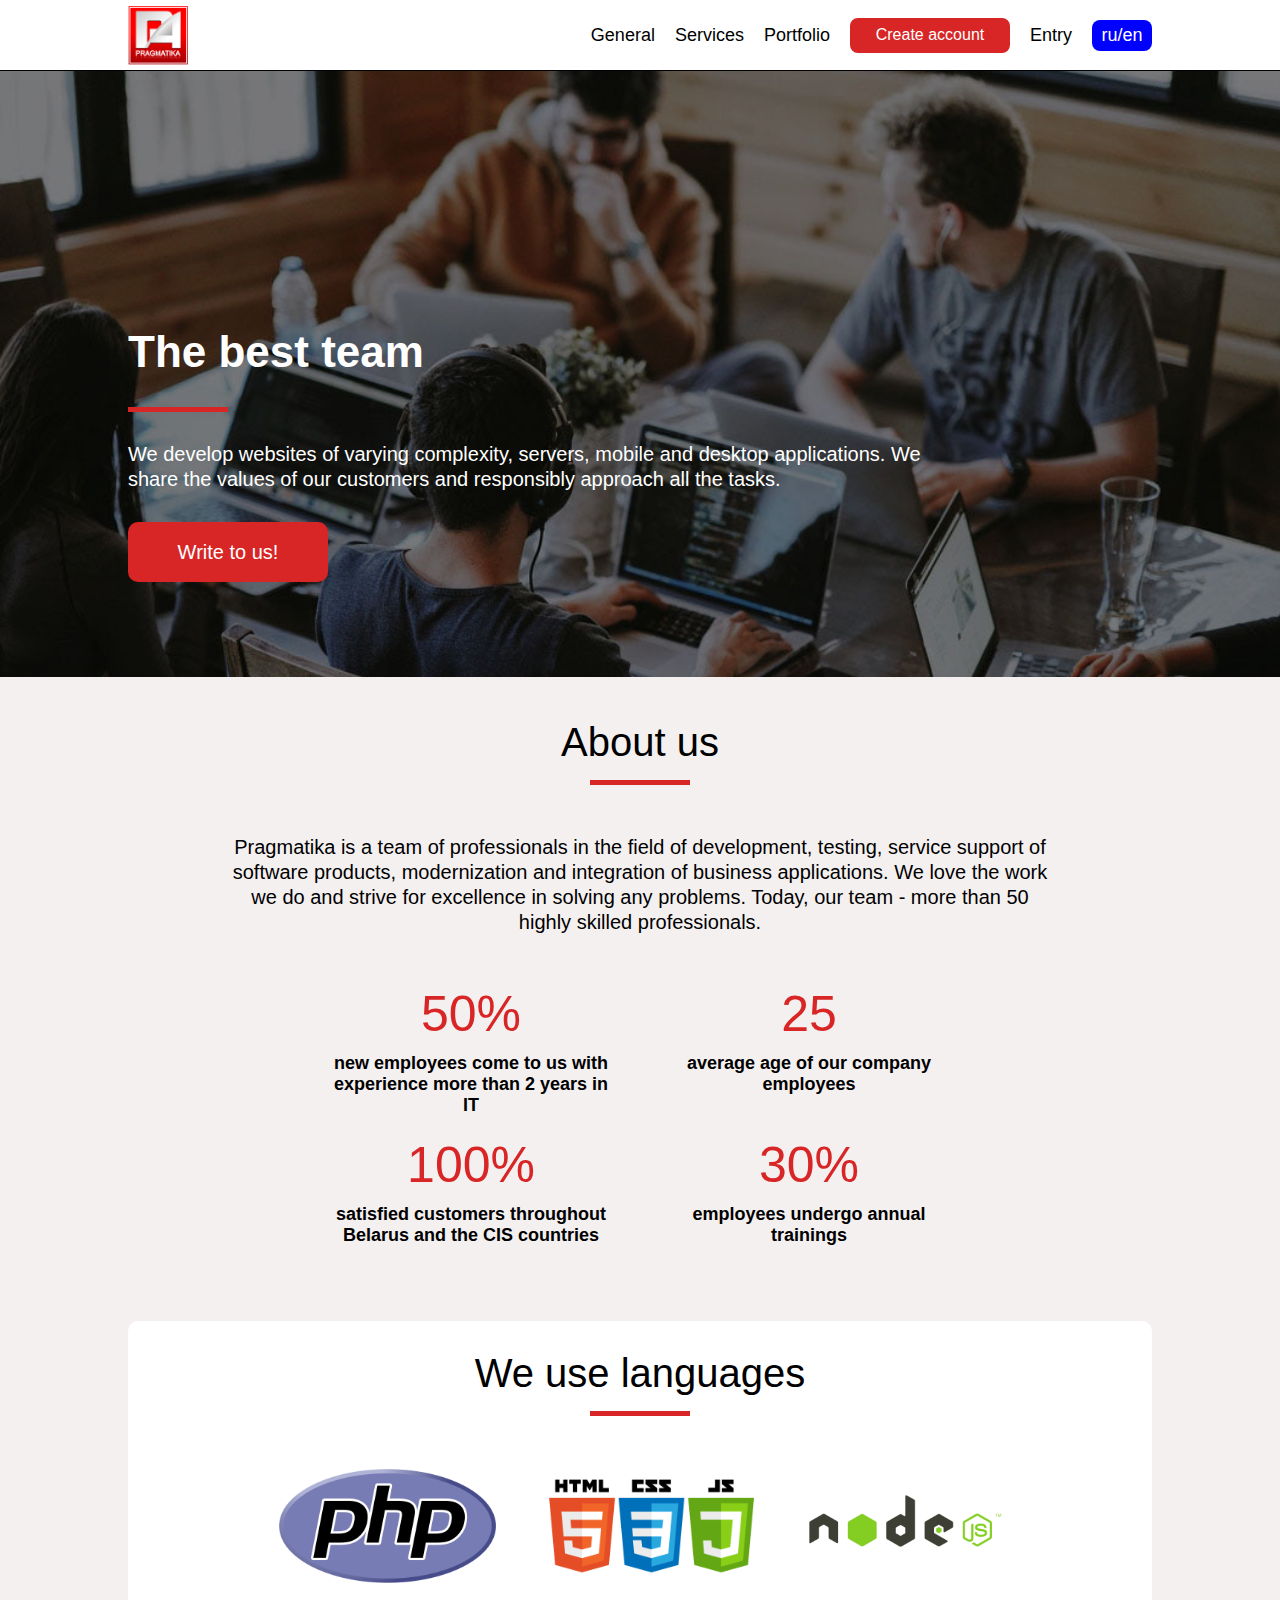
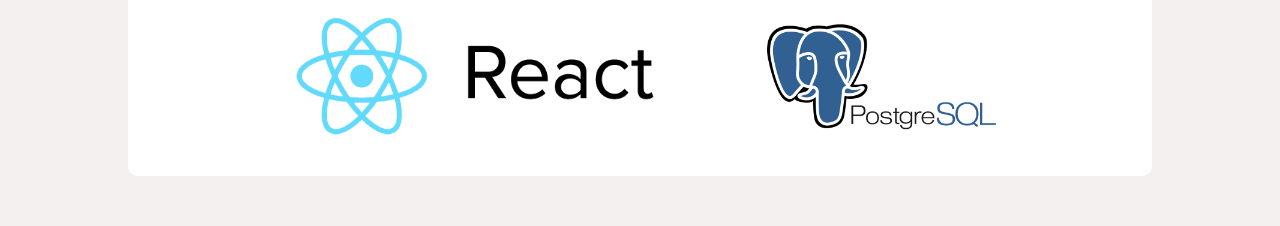
==== index_eng.html @ b7f76f79 "ready registration on all pages" ====
<!DOCTYPE html>
<html lang="en">
<head>
    <meta charset="UTF-8">
    <meta name="viewport" content="width=device-width, initial-scale=1.0">
    <meta http-equiv="X-UA-Compatible" content="ie=edge">
    <link rel="stylesheet" href="css/index.css">
    <link rel="stylesheet" href="css/services.css">
    <title>PRAGMATIKA</title>
</head>
<body>
    <header class="head" id="myTopnav">
        <div class="logo">
            <a href="index.html"><img src="img/logo.jpg" alt="logo"></a>
        </div>
        <div class="menu">
            <a href="#" id="menu" class="icon">&#9776</a>
            <a href="index_eng.html"><h3 class="general">General</h3></a>
            <a href="services_eng.html"><h3>Services</h3></a>
            <a href="portfolio_eng.html"><h3>Portfolio</h3></a>
            <a href="#" onclick="show('block')"><button>Create account</button></a>
            <a href="#" onclick="entry('block')"><div class="entry"><h2>Entry</h2></div></a>
            <a href="#"><div class="user"><h2 class="nicname">usermail</h2>
                <img src="img/arrow.png" alt="arrow"></div></a>
            <a href="services.html"><div id="lang" style="cursor: pointer;
                color: white;
                font-size: 18px;
                text-align: center;
                padding-top: 5px;
                padding-bottom: 5px;
                width: 60px;
                height: auto;
                border-radius: 8px;
                margin-left: 20px;
                background-color: blue" class="language">ru/en</div></a>
        </div>
    </header>

    <div onclick="show('none')" id="gray"></div>
    <form class="registration" id="form_reg" action="index.html" name="f1">
            <div class="input">   
                <h3>Registration</h3>
                <h4>Email</h4>
                <input id="email" type="text" placeholder="Enter Email" name="name1" class="input">
                <h4>Password</h4>
                <input id="password" type="password" placeholder="Enter password" name="name2" class="input">
                <h4>Confirm the password</h4>
                <input id="password2" type="password" placeholder="Enter password again" name="email1" class="input">
                <h5 class="error">This e-mail is already registered. Passwords do not match</h5>
            </div>
            <button id="btn-reg">Create account</button>
            <h4 class="account">Already have an account?</h4>
            <h3 onclick="entry('block')" class="entr">Entry</h3>
        </form>

        <div onclick="entry('none')" id="gray_two"></div>
        <form class="form_entry" id="form_entry" action="index.html" name="f1">
                <div class="input_entry">   
                    <h3>Entry</h3>
                    <h4>Email</h4>
                    <input type="text" placeholder="Enter Email" name="name1" class="input">
                    <h4>Password</h4>
                    <input type="password" placeholder="Enter password" name="name2" class="input">
                    <label class="check">
                            <input type="checkbox">
                            <span class="pseudocheckbox"></span>
                            <p>Remember me</p>
                    </label>
                    <h5 class="error_two">Incorrect email or password</h5>
                </div>
                <button>Entry</button>
                <h4 class="account">No account yet?</h4>
                <h3 onclick="show('block')" class="entr">Registration</h3>
            </form>

            <div onclick="feedback('none')" id="gray_three"></div>
            <form class="feedback" id="form_feedback" action="index.html" name="f1">
                <div class="input_feedback">   
                    <h3>Feedback</h3>
                    <h4>Name</h4>
                    <input type="text" placeholder="Enter your name" name="name1" class="input">
                    <h4>Phone number</h4>
                    <input type="text" placeholder="+375 (29) 163-66-68" name="name2" class="input">
                    <h5 class="error_three">Incorrect recorded phone number</h5>
                </div>
                <button>Send an application</button>
            </form>

    <section id="banner" class="banner">
        <h1>The best team</h1>
        <div></div>
        <h3>
            We develop websites of varying complexity, servers, mobile and desktop applications. We share the values ​​of our customers and responsibly approach all the tasks.</h3>
        <button onclick="feedback('block')">Write to us!</button>
    </section>
    <section class="about">
        <h3>About us</h3>
        <div class="line"></div>
        <h5>Pragmatika is a team of professionals in the field of development, testing, service support of software products, modernization and integration of business applications.
            We love the work we do and strive for excellence in solving any problems.
            Today, our team - more than 50 highly skilled professionals.</h5>
        <div class="percent">
            <div class="first_stat">
                <h1>50%</h1>
                <h4>new employees come to us with experience more than 2 years in IT</h4>
            </div>
            <div class="second_stat">
                <h1>25</h1>
                <h4>average age of our company employees</h4>
            </div>
            <div class="third_stat">
                <h1>100%</h1>
                <h4>satisfied customers throughout Belarus and the CIS countries</h4>
            </div>
            <div class="fourth_stat">
                <h1>30%</h1>
                <h4>employees undergo annual trainings</h4>
            </div>
        </div>
        </section>
        <section>
        <div class="technology">
            <h3>We use languages</h3>
            <div class="line"></div>
            <div class="languages">
                <img src="img/1200px-PHP-logo.svg.png" alt="">
                <img src="img/HTML5_CSS_JavaScript.png" alt="">
                <img src="img/d731883c64dd45baa761c17a53f42759.png" alt="">
                <img src="img/1_XaGxIa_JuHc8YTR5Znv6tg.png" alt="">
                <img src="img/postgresql-cover.jpg" alt="">
            </div>
        </div>
        </section>





        <script src="js/jquery.js"></script>
        <script src="js/reg.js"></script>
        <script src="js/entry.js"></script>

    <script type="text/javascript" src="js/main.js"></script>
    <script>
    function show(state)
                {
                document.getElementById('form_reg').style.display = state;	
                document.getElementById('gray').style.display = state;
                document.getElementById('form_entry').style.display = "none";	
                document.getElementById('gray_two').style.display = "none"; 			
                }	
                function entry(state)
                {
                document.getElementById('form_entry').style.display = state;	
                document.getElementById('gray_two').style.display = state; 
                document.getElementById('form_reg').style.display = "none";	
                document.getElementById('gray').style.display = "none";	 	
                }
                function feedback(state)
                {
                document.getElementById('form_feedback').style.display = state;	
                document.getElementById('gray_three').style.display = state;	
                }
    </script>
</body>
</html>
---- css/index.css ----
@font-face {
    font-family: Helvetica; /* Имя шрифта */
    src: url(fonts/HelveticaNeueCyr-Medium.otf); /* Путь к файлу со шрифтом */
}


*{
    margin: 0;
    padding: 0;
}
h1, h2, h3, h4, h5, h6{
    color: black;
    font-family: Helvetica;
}
a{
    text-decoration: none;
}
body{
    background-color: #f5f0f0;
}

/* переключатель */
.language{
    cursor: pointer;
    color: white;
    font-size: 18px;
    text-align: center;
    padding-top: 5px;
    padding-bottom: 5px;
    width: 60px;
    height: auto;
    border-radius: 8px;
    margin-left: 20px;
    background-color: #D82525;
}


/* шапка */
.head{
    padding-left: 10%;
    padding-right: 10%;
    height: 70px;
    display: flex;
    background-color: white;
    align-items: center;
    justify-content: space-between;
    -webkit-transition: all 300ms;
    transition: all 300ms;
    border-bottom: 1px solid black;
    font-family: Helvetica;
}
.logo img{
    padding-top: 5px;
    cursor: pointer;
    width: 60px;
    height: auto;
}
.menu{
    display: flex;
    align-items: center;
}
.menu h3{
    cursor: pointer;
    padding-left: 20px;
    font-size: 18px;
    font-weight: 300;
}
.menu img{
    padding-left: 7px;
    width: 17px;
    height: 17px;
}
.menu button{
    margin-left: 20px;
    cursor: pointer;
    width: 160px;
    height: 35px;
    font-size: 16px;
    font-weight: 500;
    color: white;
    border-radius: 8px;
    background-color: #D82525;
    border: 2px solid #D82525;
    font-family: Helvetica;
}
.menu button:hover{
    color: #D82525;
    background-color: white;
}
.entry h2{
    padding-left: 20px;
    font-size: 18px;
    font-weight: 500;
}
.entry h2:hover{
    color: #D82525;
}
.user{
    cursor: pointer;
    display: block;
    display: none;
}
.user h2{
    padding-top: 0px;
    padding-left: 17px;
    font-family: Helvetica;
    font-size: 18px;
    font-weight: 500;
}
.menu h3:hover{
    color: #D82525;
}
.icon{
    display: none;
}
/* список пользователя */
.flex_user{
    display: flex;
}
ul.ssubmenuu_user {
    position: absolute;
    width: 180px;
    top: 45px;
    right: 13.5%;
    z-index: 150;
    /* Делаю субменю скрытыми. */
    display: none;
    /* Цвет — белый. */
    background-color: white;
    border-radius: 10px;
    text-decoration: none;
    text-align: center;
}
ul.ssubmenuu_user > li {
    /* Блочное расположение элементов*/
    display: block;
    border-radius: 10px;
}
ul.ssubmenuu_user > li > a {
    /* Делаю элементы блочными. */
    display: block;
    /* Убираю форматирование*/
    text-decoration: none;
    /* Задаю отступ. */
    padding: 5px;
    /* Задаю цвет. */
    color: #0a1b4d;
    /* Еще цвет. */
    background-color: white;
    border-radius: 10px;
}
ul.ssubmenuu_user > li > a:hover {
    opacity: 0.5;
}
ul.mmenuu_user > li{
    list-style-type: none;
}
ul.mmenuu_user > li:hover > ul.ssubmenuu_user {
    /* Делаю элементы блочными. */
    display: block;
}

/* Форма регистрации */
#gray{
    opacity: 0.8; 
    padding: 15px;
    background-color: rgba(1,1,1,0.75); 
    position: fixed; 
    left: 0;
    right: 0;
    top:0;
    bottom: 0; 
    display: none; 
    z-index:100; 
    overflow: auto; 
} 
.registration{
    margin: 70px auto;
    z-index: 150;
    width: 328px;
    height: 480px;
    position: fixed;
    display: none;
    left: 0;
    right: 0;
    top: 0;
    bottom: 0;
}
div.input{
    border-radius: 10px;
    background-color: #ffffff;
    height: 420px;
    box-shadow: 0 3px 10px rgba(0, 0, 0, 0.05);
    padding-left: 30px;
    padding-right: 30px;
    font-family: Helvetica;
}
.input h3{
    padding-top: 48px;
    padding-bottom: 24px;
    text-align: center;
    font-size: 22px;
    font-weight: 300;
}
.input h4{
    padding-top: 24px;
    font-size: 15px;
    font-weight: 700;
}
.input input{
    border: none;
    height: 40px;
    width: 100%;
    color: #D82525;
    font-family: Helvetica;
    font-size: 14px;
    font-weight: 400;
    border-bottom: 1px solid #0a1b4d;
}
.error{
    display: none;
    text-align: center;
    padding-top: 15px;
    font-size: 12px;
    font-weight: 300;
    color: #D82525;
    font-family: Helvetica;
}
.inpt input:-webkit-input-placeholder{
    color: rgba(0, 0, 0, 0.45);
}
.registration button{
    cursor: pointer;
    margin-top: -20px; 
    width: 328px;
    height: 60px;
    border: none;
    border-radius: 0 0 10px 10px;
    background-color: #D82525;
    font-size: 16px;
    font-weight: 700;
    color: white;
    font-family: Helvetica;
}
.registration button:hover{
    color: #D82525;
    background-color: #e4e4e4;
}
.account{
    cursor: pointer;
    font-size: 14px;
    font-weight: 300;
    opacity: 0.75;
    color: white;
    text-align: center;
    padding-top: 24px;
    font-family: Helvetica;
}
.entr{
    cursor: pointer;
    font-size: 14px;
    font-weight: 400;
    color: white;
    text-align: center;
    padding-top: 8px;
    font-family: Helvetica;
}
.entr:hover{
    color: #D82525;
}
/* Форма входа */
#gray_two{
    opacity: 0.8; 
    padding: 15px;
    background-color: rgba(1,1,1,0.75); 
    position: fixed; 
    left: 0;
    right: 0;
    top:0;
    bottom: 0; 
    display: none; 
    z-index:100; 
    overflow: auto; 
} 
.form_entry{
    margin: 70px auto;
    z-index: 150;
    width: 328px;
    height: 480px;
    position: fixed;
    display: none;
    left: 0;
    right: 0;
    top: 0;
    bottom: 0;
}
.input_error p{
    cursor: pointer;
    padding-top: 15px;
    font-size: 14px;
    font-weight: 400;
    font-family: Helvetica;
    color: rgba(0, 0, 0, 0.55);
}
.error_two{
    display: none;
    text-align: center;
    padding-top: 15px;
    font-size: 12px;
    font-weight: 300;
    color: #D82525;
}
div.input_entry{
    border-radius: 10px;
    background-color: #ffffff;
    height: 380px;
    box-shadow: 0 3px 10px rgba(0, 0, 0, 0.05);
    padding-left: 30px;
    padding-right: 30px;
    font-family: Helvetica;
}
.input_entry h3{
    padding-top: 48px;
    padding-bottom: 24px;
    text-align: center;
    font-size: 22px;
    font-weight: 300;
}
.input_entry h4{
    padding-top: 24px;
    font-size: 15px;
    font-weight: 700;
}
.input_entry input{
    border: none;
    height: 40px;
    width: 100%;
    color: #D82525;
    font-family: Helvetica;
    font-size: 14px;
    font-weight: 400;
    border-bottom: 1px solid #0a1b4d;
}
.input_entry p{
    cursor: pointer;
    margin-top: 15px;
    color: rgba(0, 0, 0, 0.60);
    font-family: Helvetica;
    font-size: 14px;
    font-weight: 400;
}
.input_entry p:hover{
    color: #D82525;
}

.check input{
    width: 24px;
    height: 24px;
    border-radius: 7px;
    margin-top: 24px;
    font-family: Helvetica;
    border: 1px solid #0a1b4d;
    background-color: #ffffff;
}

input[type=checkbox] { display: none; }

.pseudocheckbox::before {
    cursor: pointer;
    content: "\00A0";
    display: inline-block;
    box-sizing: border-box;
    width: 24px; 
    height: 24px;
    background-color: white;
    border: 1px solid #0a1b4d;
    border-radius: 7px;
    vertical-align: baseline;
    
    text-align: center;
    font-size: 20px;
    line-height: 20px;
    font-weight: 400;
    color: #000000;
    font-family: Helvetica;
}
input[type=checkbox]:checked + .pseudocheckbox::before { content: "\2713"; }
.check{
    display: flex;
    margin-top: 27px;
}
.check p{
    margin-left: 12px;
    margin-top: 3px;
    color: #000000;
    font-family: Helvetica;
    font-size: 16px;
    font-weight: 400;
}

.input_entry input:-webkit-input-placeholder{
    color: rgba(0, 0, 0, 0.45);
}
.form_entry button{
    cursor: pointer;
    margin-top: -20px; 
    width: 328px;
    height: 60px;
    border: none;
    border-radius: 0 0 10px 10px;
    background-color: #D82525;
    font-family: Helvetica;
    font-size: 16px;
    font-weight: 700;
    color: white;
}
.form_entry button:hover{
    color: #D82525;
    background-color: #e4e4e4;
}

/* Форма обратной связи */
#gray_three{
    opacity: 0.8; 
    padding: 15px;
    background-color: rgba(1,1,1,0.75); 
    position: fixed; 
    left: 0;
    right: 0;
    top:0;
    bottom: 0; 
    display: none; 
    z-index:100; 
    overflow: auto; 
} 
.feedback{
    margin: 70px auto;
    z-index: 150;
    width: 328px;
    height: 290px;
    position: fixed;
    display: none;
    left: 0;
    right: 0;
    top: 0;
    bottom: 0;
}
div.input_feedback{
    border-radius: 10px;
    background-color: #ffffff;
    height: 330px;
    box-shadow: 0 3px 10px rgba(0, 0, 0, 0.05);
    padding-left: 30px;
    padding-right: 30px;
    font-family: Helvetica;
}
.input_feedback h3{
    padding-top: 48px;
    padding-bottom: 24px;
    text-align: center;
    font-size: 22px;
    font-weight: 300;
}
.input_feedback h4{
    padding-top: 24px;
    font-size: 15px;
    font-weight: 700;
}
.input_feedback input{
    border: none;
    height: 40px;
    width: 100%;
    color: #D82525;
    font-family: Helvetica;
    font-size: 14px;
    font-weight: 400;
    border-bottom: 1px solid #0a1b4d;
}
.error_three{
    display: none;
    text-align: center;
    padding-top: 15px;
    font-size: 12px;
    font-weight: 300;
    color: #D82525;
    font-family: Helvetica;
}
.inpt input:-webkit-input-placeholder{
    color: rgba(0, 0, 0, 0.45);
}
.feedback button{
    cursor: pointer;
    margin-top: -20px; 
    width: 328px;
    height: 60px;
    border: none;
    border-radius: 0 0 10px 10px;
    background-color: #D82525;
    font-size: 16px;
    font-weight: 700;
    color: white;
    font-family: Helvetica;
}
.feedback button:hover{
    color: #D82525;
    background-color: #e4e4e4;
}

/* баннер */
.banner{
    background-image: url(../img/photo-1522071820081-009f0129c71c2.jpg);
    background-repeat: no-repeat;
    background-size: 100%;
    height: 350px;
    font-family: Helvetica;
    padding-left: 10%;
    padding-top: 20%;
}
.banner h1{
    color: white;
    font-size: 44px;
}
.banner h3{
    padding-top: 30px;
    width: 70%;
    color: white;
    font-size: 20px;
    font-weight: 500;
    line-height: 25px;
}
.banner div{
    margin-top: 30px;
    width: 100px;
    height: 5px;
    background-color: #D82525;
}
.banner button{
    width: 200px;
    height: 60px;
    margin-top: 30px;
    border: 2px solid #D82525;
    border-radius: 10px;
    color: white;
    font-size: 20px;
    font-weight: 500;
    font-family: Helvetica;
    background-color: #D82525;
    cursor: pointer;
}
.banner button:hover{
    background-color: white;
    color: #D82525;
}
.about{
    text-align: center;
    background-color: white;
    margin-top: 2%;
    margin-left: 10%;
    margin-right: 10%;
    border-radius: 10px;
}
.about h3{
    padding-top: 30px;
    font-size: 40px;
    font-weight: 400;
}
.line{
    margin-left: auto;
    margin-right: auto;
    margin-top: 15px;
    width: 100px;
    height: 5px;
    background-color: #D82525;
}
.about h5{
    margin-left: auto;
    margin-right: auto;
    margin-top: 50px;
    line-height: 25px;
    width: 80%;
    font-size: 20px;
    font-weight: 500;
    padding-bottom: 30px;
}
.percent{
    display: flex;
    flex-wrap: wrap;
    justify-content: space-between;
    padding-left: 20%;
    padding-right: 20%;
    padding-bottom: 50px;
}
.percent div{
    width: 45%;
    margin-top: 20px;
}
.percent h1{
    color: #D82525;
    font-size: 50px;
    font-weight: 500;
}
.percent h4{
    padding-top: 10px;
    font-size: 18px;
    font-weight: 700;
}
/* технологии */
.technology{
    text-align: center;
    background-color: white;
    margin-top: 2%;
    margin-left: 10%;
    margin-right: 10%;
    border-radius: 10px;
}
.technology h3{
    padding-top: 30px;
    font-size: 40px;
    font-weight: 400;
}
.line{
    margin-left: auto;
    margin-right: auto;
    margin-top: 15px;
    width: 100px;
    height: 5px;
    background-color: #D82525;
}
.languages{
    margin-top: 50px;
    display: flex;
    justify-content: center;
    flex-wrap: wrap;
    margin-bottom: 50px;
    padding-bottom: 40px;
}
.languages img{
    height: 120px;
    width: auto;
    padding-left: 25px;
    padding-right: 25px;
}
.languages img:nth-child(3){
    height: 100px;
    width: auto;
    margin-top: 5px;
}
.languages img:nth-child(4){
    margin-top: 30px;
}
.languages img:nth-child(5){
    margin-top: 30px;
}


/* английский сайт */
.english{
    display: none;
}






@media screen and (max-width:930px){
    .head{
        padding-left: 5%;
        padding-right: 5%;
    }
    .banner{
        padding-top: 10%;
        padding-left: 5%;
        padding-right: 5%;
    }
    .banner h3{
        width: 100%;
    }
    .about{
        margin-left: 5%;
        margin-right: 5%;
    }
    .percent{
        padding-left: 10%;
        padding-right: 10%;
    }
    .technology{
        margin-left: 5%;
        margin-right: 5%;
    }
}
@media screen and (max-width:780px){
    ul.ssubmenuu_user {
        position: absolute;
        width: 180px;
        top: 35px;
        right: 0%;
    }
    .language{
        top: 43.5%;
        right: 5%;
        position: absolute;
    }
    .menu a{
        display: none;
    }
    #menu{
        display: block;
    }
    .icon{
        font-size: 25px;
        padding-top: 18px;
        color: #0a1b4d;
    }
    .menu{
        display: block;
        float: right;
    }
    .menu h3{
        float: right;
        cursor: pointer;
        padding-left: 100px;
        padding-top: 20px;
        font-size: 16px;
    }
    .general{
        margin-left: 20px;
    }
    .user{
        padding-top: 30px;
        float: right;
        cursor: pointer;
        display: flex;
        position: absolute;
        right: 5%;
        top: 25%;
        display: none;
    }
    .user h2{
        float: right;
        padding-top: 0px;
        padding-left: 0px;
        font-family: Helvetica;
        font-size: 16px;
        font-weight: 500;
    }
    .user img{
        margin: 0px;
        padding: 0px;
        padding-left: 7px;
    }
    .head{
        height: 70px;
        display: block;
    }
    .logo{
        float: left;
    }
    .menu button{
        margin-top: 20px;
        float: right;
    }
    .entry h2{
        padding-top: 20px;
        float: right;
    }
    .head.responsive{
        display: block;
        height: 325px;
        -webkit-transition: all 300ms;
        transition: all 300ms;
    }
    .head.responsive a{
        display: block;
    }
    .head.responsive a.icon{
        float: right;
    }
    .head.responsive div.onoffswitch{
        display: block;
        float: right;
        margin-top: 55px;
        margin-right: -75px;
    }
}
@media screen and (max-width:610px){
    .banner{
        height: auto;
        padding-top: 5%;
        padding-bottom: 5%;
    }
    .banner h1{
        font-size: 30px;
    }
    .banner h3{
        font-size: 16px;
        padding-top: 15px;
    }
    .banner div{
        height: 3px;
        width: 80px;
        margin-top: 15px;
    }
    .banner button{
        width: 150px;
        margin-top: 15px;
        font-size: 18px;
    }
    .about h3 {
        padding-top: 15px;
        font-size: 30px;
        font-weight: 400;
    }
    .line {
        margin-top: 15px;
        width: 80px;
        height: 3px;
    }
    .about h5 {
        margin-top: 15px;
        line-height: 25px;
        width: 90%;
        font-size: 16px;
        padding-bottom: 0px;
    }
    .percent{
        padding-left: 5%;
        padding-right: 5%;
        padding-bottom: 20px;
    }
    .percent div{
        width: 45%;
        margin-top: 15px;
    }
    .percent h1 {
        color: #D82525;
        font-size: 30px;
    }
    .percent h4 {
        padding-top: 10px;
        font-size: 14px;
        font-weight: 700;
    }
    .technology h3 {
        padding-top: 15px;
        font-size: 30px;
    }
    .languages {
        margin-top: 15px;
        display: flex;
        justify-content: center;
        flex-wrap: wrap;
        margin-bottom: 2%;
        padding-bottom: 15px;
    }
    .languages img {
        height: 60px;
        width: auto;
        padding-left: 10px;
        padding-right: 10px;
    }
    .languages img:nth-child(3) {
        height: 100px;
        width: auto;
        margin-top: -23px;
    }
}
@media screen and (max-width:543px){
    .languages img:nth-child(3) {
        height: 100px;
        width: auto;
        margin-top: 5px;
    }
}
@media screen and (max-width:480px){
    .banner{
        background-size: auto; 
    }
}
@media screen and (max-width:380px){
    .registration{
        margin: 70px auto;
        z-index: 150;
        width: 91%;
        height: 480px;
        position: fixed;
        display: none;
        left: 0;
        right: 0;
        top: 0;
        bottom: 0;
    }
    .registration button{
        margin-top: -20px; 
        width: 100%;
        height: 60px;
        border: none;
        border-radius: 0 0 10px 10px;
        font-size: 16px;
        font-weight: 700;
        color: white;
    }
    .form_entry{
        margin: 70px auto;
        z-index: 150;
        width: 91%;
        height: 480px;
        position: fixed;
        display: none;
        left: 0;
        right: 0;
        top: 0;
        bottom: 0;
    }
    .form_entry button{
        cursor: pointer;
        margin-top: -20px; 
        width: 100%;
        height: 60px;
        border: none;
        border-radius: 0 0 10px 10px;
        font-size: 16px;
        font-weight: 700;
        color: white;
    }
    .feedback{
        margin: 70px auto;
        z-index: 150;
        width: 91%;
        height: 300px;
        position: fixed;
        display: none;
        left: 0;
        right: 0;
        top: 0;
        bottom: 0;
    }
    .feedback button{
        cursor: pointer;
        margin-top: -20px; 
        width: 100%;
        height: 60px;
        border: none;
        border-radius: 0 0 10px 10px;
        font-size: 16px;
        font-weight: 700;
        color: white;
    }
}
@media screen and (max-width:330px){
    .menu{
        width: 50%;
    }
    .icon{
        padding-top: 18px;
        float: right;
    }
}
---- css/services.css ----
.about{
    background-color: #f5f0f0;
    margin-top: 1%;
}
.adaptive_site{
    text-align: center;
    background-color: white;
    margin-top: 2%;
    margin-left: 10%;
    margin-right: 10%;
    border-radius: 10px;
    padding-top: 40px;
    padding-bottom: 40px;
    padding-left: 5%;
    padding-right: 5%;
}
.about h5{
    font-size: 20px;
    font-weight: 300;
}
.adaptive_site img{
    width: 120px;
    height: auto;
}
.adaptive_site h2{
    margin-top: 20px;
    font-size: 30px;
    font-weight: 400;
}
.adaptive_site h3{
    font-size: 18px;
    font-weight: 300;
    margin-top: 20px;
}
.kind_adaptive{
    margin-top: 35px;
    display: flex;
    justify-content: center;
}
.kind_adaptive img{
    width: 60px;
    height: auto;
}
.kind_adaptive h4{
    margin-top: 10px;
    font-size: 20px;
    font-weight: 500;
}
.kind_adaptive div{
    margin-top: 15px;
    margin-left: 3%;
    margin-right: 3%;
}
.last{
    margin-bottom: 50px;
}

@media screen and (max-width:800px){
    .kind_adaptive{
        margin-top: 50px;
        display: flex;
        justify-content: center;
        flex-wrap: wrap;
    }
    .kind_adaptive div{
        width: 40%;
        margin-left: 3%;
        margin-right: 3%;
    }
}
@media screen and (max-width:610px){
    .about h3 {
        padding-top: 15px;
        font-size: 30px;
        font-weight: 400;
    }
    .line {
        margin-top: 15px;
        width: 80px;
        height: 3px;
    }
    .about h5 {
        margin-top: 15px;
        line-height: 25px;
        width: 90%;
        font-size: 16px;
        padding-bottom: 0px;
    }
    .adaptive_site{
        text-align: center;
        background-color: white;
        margin-top: 2%;
        margin-left: 5%;
        margin-right: 5%;
        border-radius: 10px;
        padding-top: 15px;
        padding-bottom: 15px;
        padding-left: 5%;
        padding-right: 5%;
    }
    .adaptive_site h2{
        margin-top: 20px;
        font-size: 25px;
        font-weight: 400;
    }
    .adaptive_site h3{
        font-size: 16px;
        font-weight: 300;
        margin-top: 20px;
    }
    .adaptive_site img{
        width: 80px;
        height: auto;
    }
    .kind_adaptive{
        margin-top: 35px;
        display: flex;
        justify-content: space-between;
    }
    .kind_adaptive img{
        width: 40px;
        height: auto;
    }
    .kind_adaptive h4{
        margin-top: 10px;
        font-size: 16px;
        font-weight: 500;
    }
    .kind_adaptive div{
        width: 40%;
        margin-left: 0%;
        margin-right: 0%;
    }
}
@media screen and (max-width:470px){
    .kind_adaptive{
        margin-top: 15px;
        display: block;
    }
    .kind_adaptive div{
        margin-top: 10px;
        text-align: center;
        width: 100%;
    }
    .last{
        margin-bottom: 2%;
    }
}
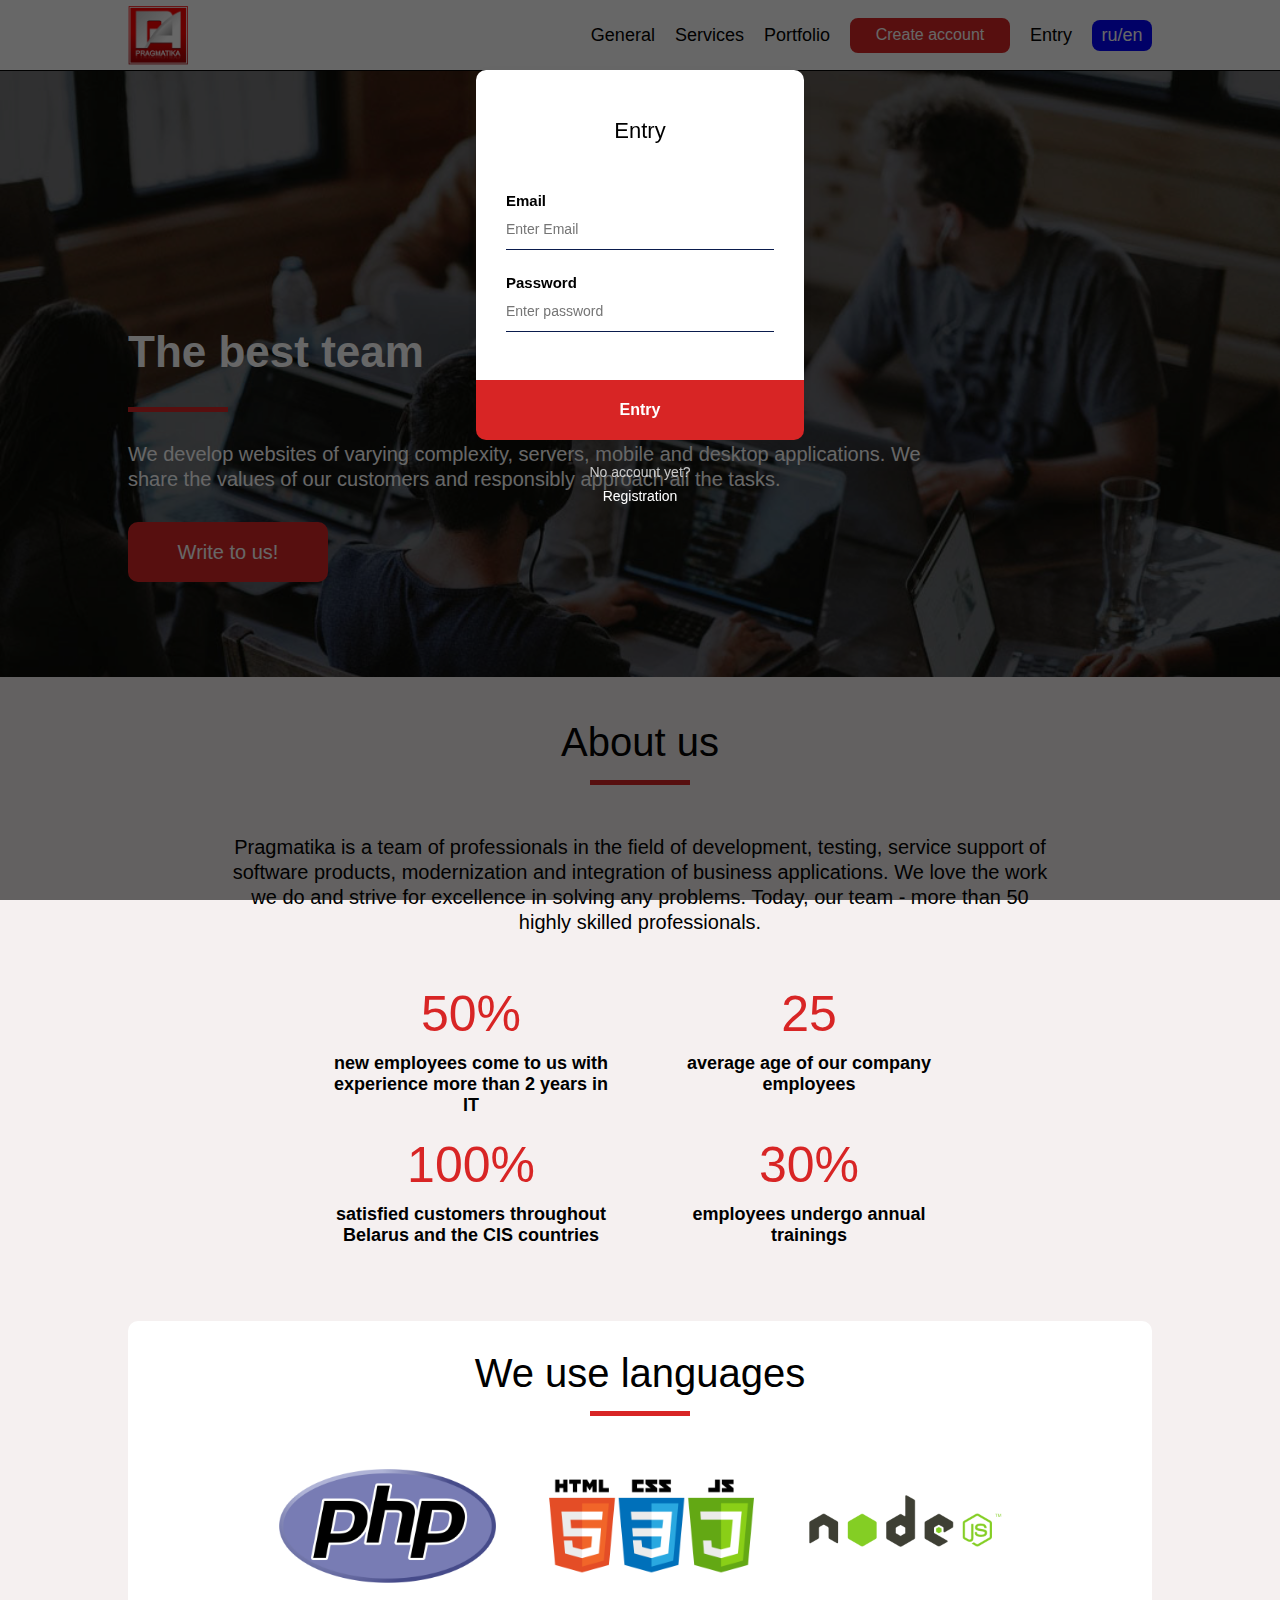
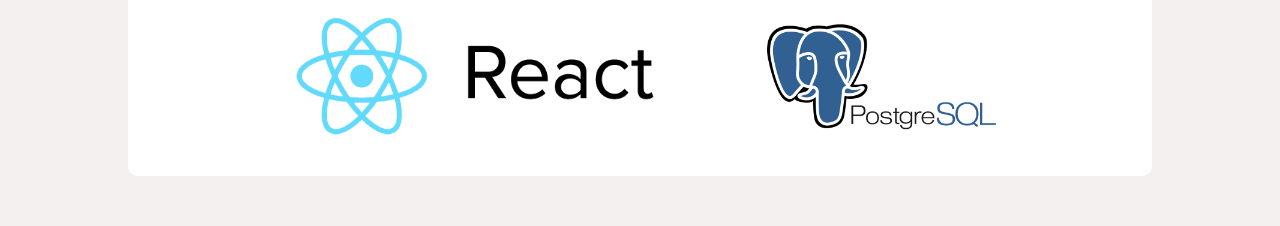
==== commit ede9950c: "add cookies on pages" ====
--- a/index_eng.html
+++ b/index_eng.html
@@ -18,11 +18,11 @@
             <a href="index_eng.html"><h3 class="general">General</h3></a>
             <a href="services_eng.html"><h3>Services</h3></a>
             <a href="portfolio_eng.html"><h3>Portfolio</h3></a>
-            <a href="#" onclick="show('block')"><button>Create account</button></a>
+            <a href="#" onclick="show('block')"><button class="create_account">Create account</button></a>
             <a href="#" onclick="entry('block')"><div class="entry"><h2>Entry</h2></div></a>
             <a href="#"><div class="user"><h2 class="nicname">usermail</h2>
                 <img src="img/arrow.png" alt="arrow"></div></a>
-            <a href="services.html"><div id="lang" style="cursor: pointer;
+            <a href="index.html"><div id="lang" style="cursor: pointer;
                 color: white;
                 font-size: 18px;
                 text-align: center;
@@ -58,17 +58,11 @@
                 <div class="input_entry">   
                     <h3>Entry</h3>
                     <h4>Email</h4>
-                    <input type="text" placeholder="Enter Email" name="name1" class="input">
+                    <input type="text" id="email_entry" placeholder="Enter Email" name="name1" class="input">
                     <h4>Password</h4>
-                    <input type="password" placeholder="Enter password" name="name2" class="input">
-                    <label class="check">
-                            <input type="checkbox">
-                            <span class="pseudocheckbox"></span>
-                            <p>Remember me</p>
-                    </label>
-                    <h5 class="error_two">Incorrect email or password</h5>
+                    <input type="password" id="pass_entry" placeholder="Enter password" name="name2" class="input">
                 </div>
-                <button>Entry</button>
+                <button id="btn-entry">Entry</button>
                 <h4 class="account">No account yet?</h4>
                 <h3 onclick="show('block')" class="entr">Registration</h3>
             </form>
@@ -137,6 +131,7 @@
 
 
         <script src="js/jquery.js"></script>
+        <script src="js/check_cookie.js"></script>
         <script src="js/reg.js"></script>
         <script src="js/entry.js"></script>
 
--- a/css/index.css
+++ b/css/index.css
@@ -189,7 +189,7 @@
 div.input{
     border-radius: 10px;
     background-color: #ffffff;
-    height: 420px;
+    height: 410px;
     box-shadow: 0 3px 10px rgba(0, 0, 0, 0.05);
     padding-left: 30px;
     padding-right: 30px;
@@ -313,7 +313,7 @@
 div.input_entry{
     border-radius: 10px;
     background-color: #ffffff;
-    height: 380px;
+    height: 330px;
     box-shadow: 0 3px 10px rgba(0, 0, 0, 0.05);
     padding-left: 30px;
     padding-right: 30px;
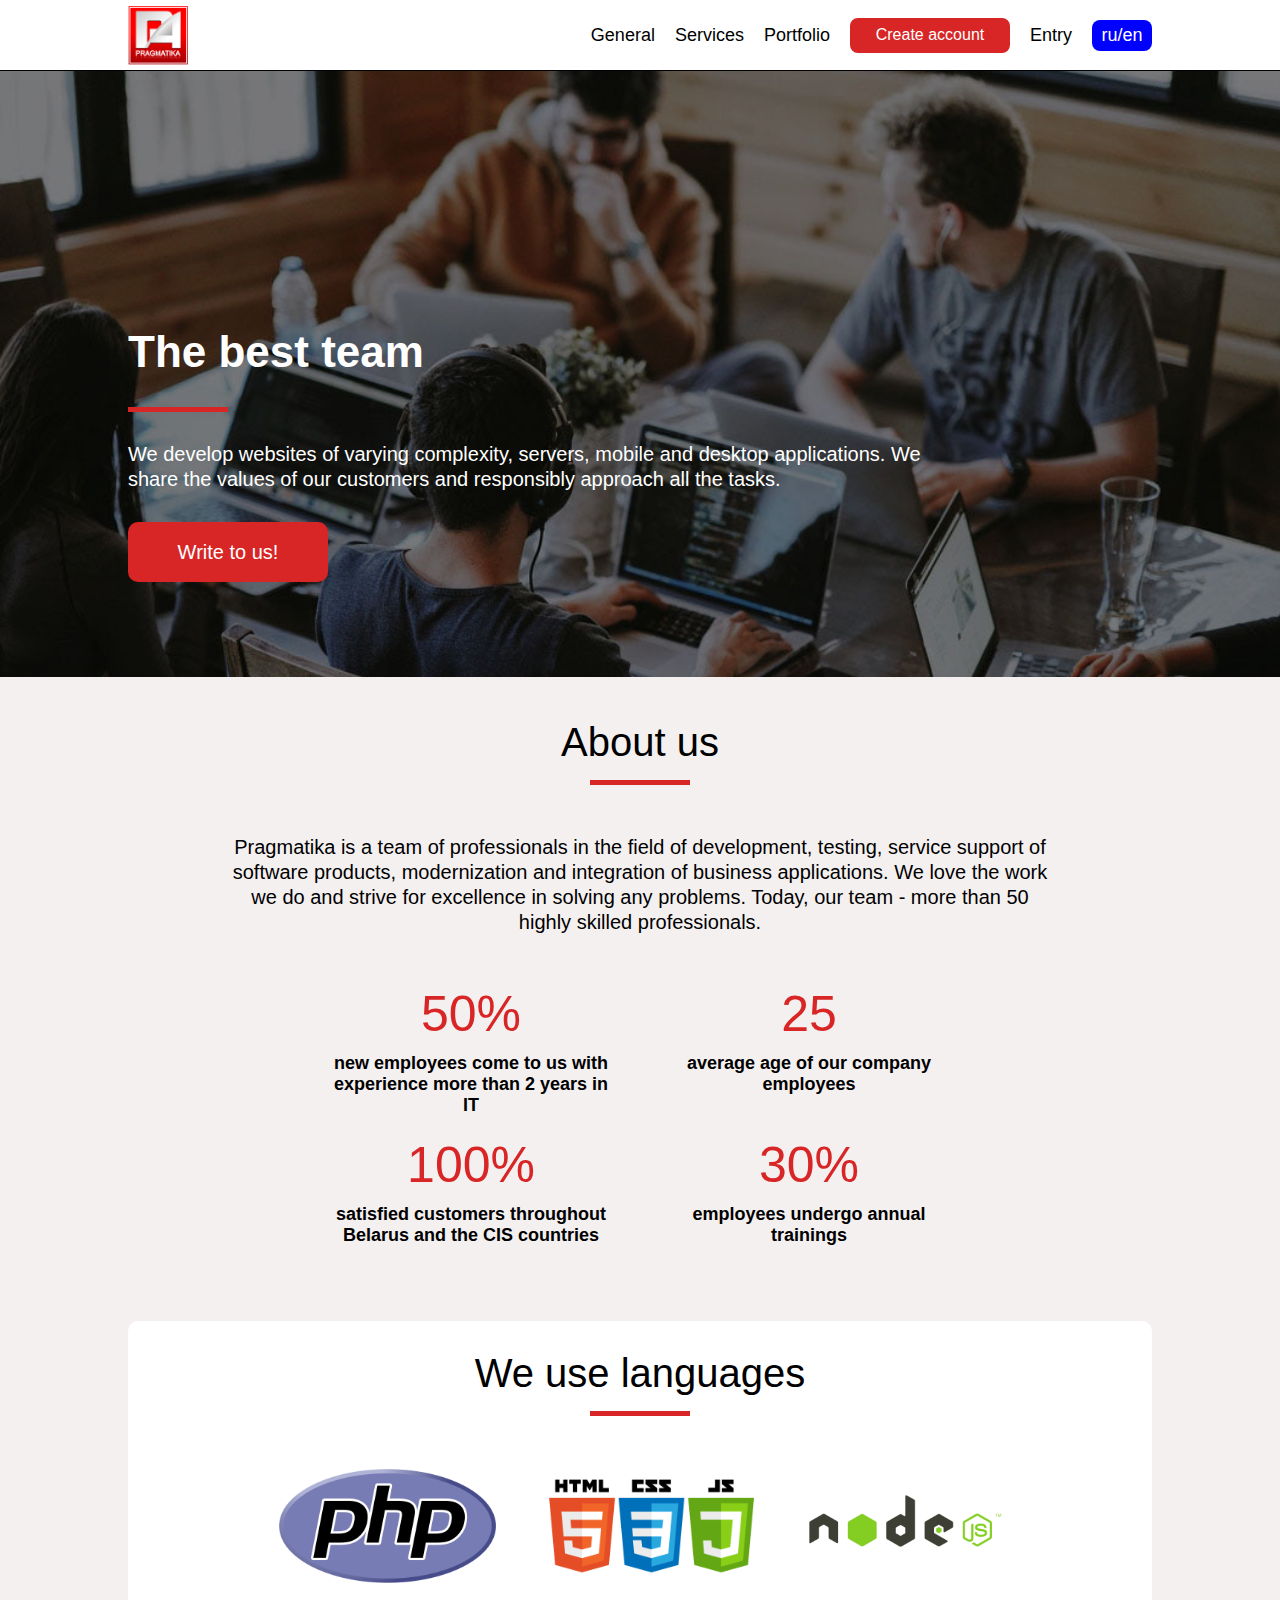
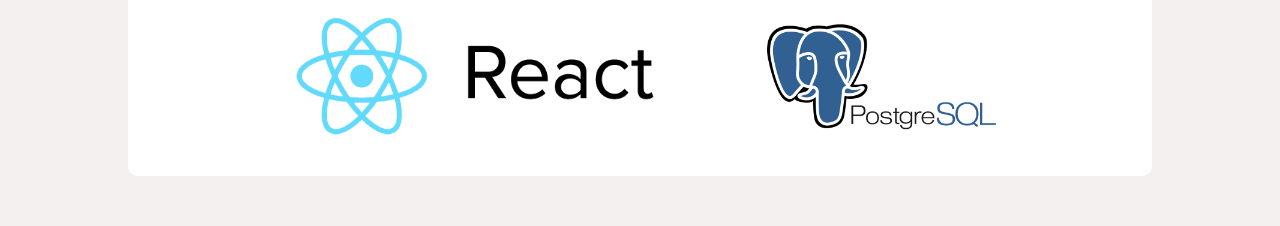
==== commit 61de4e43: "fix comment and authorization" ====
--- a/index_eng.html
+++ b/index_eng.html
@@ -20,8 +20,20 @@
             <a href="portfolio_eng.html"><h3>Portfolio</h3></a>
             <a href="#" onclick="show('block')"><button class="create_account">Create account</button></a>
             <a href="#" onclick="entry('block')"><div class="entry"><h2>Entry</h2></div></a>
-            <a href="#"><div class="user"><h2 class="nicname">usermail</h2>
-                <img src="img/arrow.png" alt="arrow"></div></a>
+            <div class="user">
+                <ul class="mmenuu_user">
+                    <li><a href="#"><div class="flex_user">
+                        <h2 class="nicname">usermail</h2>
+                        <img src="img/arrow.png" alt="arrow">
+                        </div></a>
+                        <ul class="ssubmenuu_user">
+                            <li><a href="#" id="out" style="color: #f73e53">Выход</a></li>
+                        </ul>
+                    </li>
+                </ul>
+            </div>
+            <!-- <a href="#"><div class="user"><h2 class="nicname">usermail</h2>
+                <img src="img/arrow.png" alt="arrow"></div></a> -->
             <a href="index.html"><div id="lang" style="cursor: pointer;
                 color: white;
                 font-size: 18px;
@@ -42,6 +54,8 @@
                 <h3>Registration</h3>
                 <h4>Email</h4>
                 <input id="email" type="text" placeholder="Enter Email" name="name1" class="input">
+                <h4>Login</h4>
+                <input id="login" type="text" placeholder="Enter login" name="login" class="input">
                 <h4>Password</h4>
                 <input id="password" type="password" placeholder="Enter password" name="name2" class="input">
                 <h4>Confirm the password</h4>
@@ -72,12 +86,12 @@
                 <div class="input_feedback">   
                     <h3>Feedback</h3>
                     <h4>Name</h4>
-                    <input type="text" placeholder="Enter your name" name="name1" class="input">
+                    <input id="name_feed" type="text" placeholder="Enter your name" name="name1" class="input">
                     <h4>Phone number</h4>
-                    <input type="text" placeholder="+375 (29) 163-66-68" name="name2" class="input">
+                    <input id="phone_feed" type="text" placeholder="+375 (29) 163-66-68" name="name2" class="input">
                     <h5 class="error_three">Incorrect recorded phone number</h5>
                 </div>
-                <button>Send an application</button>
+                <button id="btn-feedback">Send an application</button>
             </form>
 
     <section id="banner" class="banner">
@@ -133,6 +147,7 @@
         <script src="js/jquery.js"></script>
         <script src="js/check_cookie.js"></script>
         <script src="js/reg.js"></script>
+        <script src="js/feedback.js"></script>
         <script src="js/entry.js"></script>
 
     <script type="text/javascript" src="js/main.js"></script>
--- a/css/index.css
+++ b/css/index.css
@@ -120,14 +120,16 @@
 ul.ssubmenuu_user {
     position: absolute;
     width: 180px;
+    height: 30px;
     top: 45px;
-    right: 13.5%;
+    right: 16.5%;
     z-index: 150;
     /* Делаю субменю скрытыми. */
     display: none;
     /* Цвет — белый. */
     background-color: white;
-    border-radius: 10px;
+    border: 2px solid #D82525;
+    border-radius: 6px;
     text-decoration: none;
     text-align: center;
 }
@@ -143,6 +145,7 @@
     text-decoration: none;
     /* Задаю отступ. */
     padding: 5px;
+    font-size: 16px;
     /* Задаю цвет. */
     color: #0a1b4d;
     /* Еще цвет. */
@@ -150,7 +153,7 @@
     border-radius: 10px;
 }
 ul.ssubmenuu_user > li > a:hover {
-    opacity: 0.5;
+    opacity: 0.8;
 }
 ul.mmenuu_user > li{
     list-style-type: none;
@@ -175,7 +178,7 @@
     overflow: auto; 
 } 
 .registration{
-    margin: 70px auto;
+    margin: 30px auto;
     z-index: 150;
     width: 328px;
     height: 480px;
@@ -189,7 +192,7 @@
 div.input{
     border-radius: 10px;
     background-color: #ffffff;
-    height: 410px;
+    height: 490px;
     box-shadow: 0 3px 10px rgba(0, 0, 0, 0.05);
     padding-left: 30px;
     padding-right: 30px;
@@ -283,7 +286,7 @@
     overflow: auto; 
 } 
 .form_entry{
-    margin: 70px auto;
+    margin: 110px auto;
     z-index: 150;
     width: 328px;
     height: 480px;
@@ -693,7 +696,7 @@
     ul.ssubmenuu_user {
         position: absolute;
         width: 180px;
-        top: 35px;
+        top: 58px;
         right: 0%;
     }
     .language{
@@ -727,7 +730,7 @@
         margin-left: 20px;
     }
     .user{
-        padding-top: 30px;
+        padding-top: 40px;
         float: right;
         cursor: pointer;
         display: flex;
@@ -879,7 +882,7 @@
 }
 @media screen and (max-width:380px){
     .registration{
-        margin: 70px auto;
+        margin: 30px auto;
         z-index: 150;
         width: 91%;
         height: 480px;
@@ -901,7 +904,7 @@
         color: white;
     }
     .form_entry{
-        margin: 70px auto;
+        margin: 110px auto;
         z-index: 150;
         width: 91%;
         height: 480px;
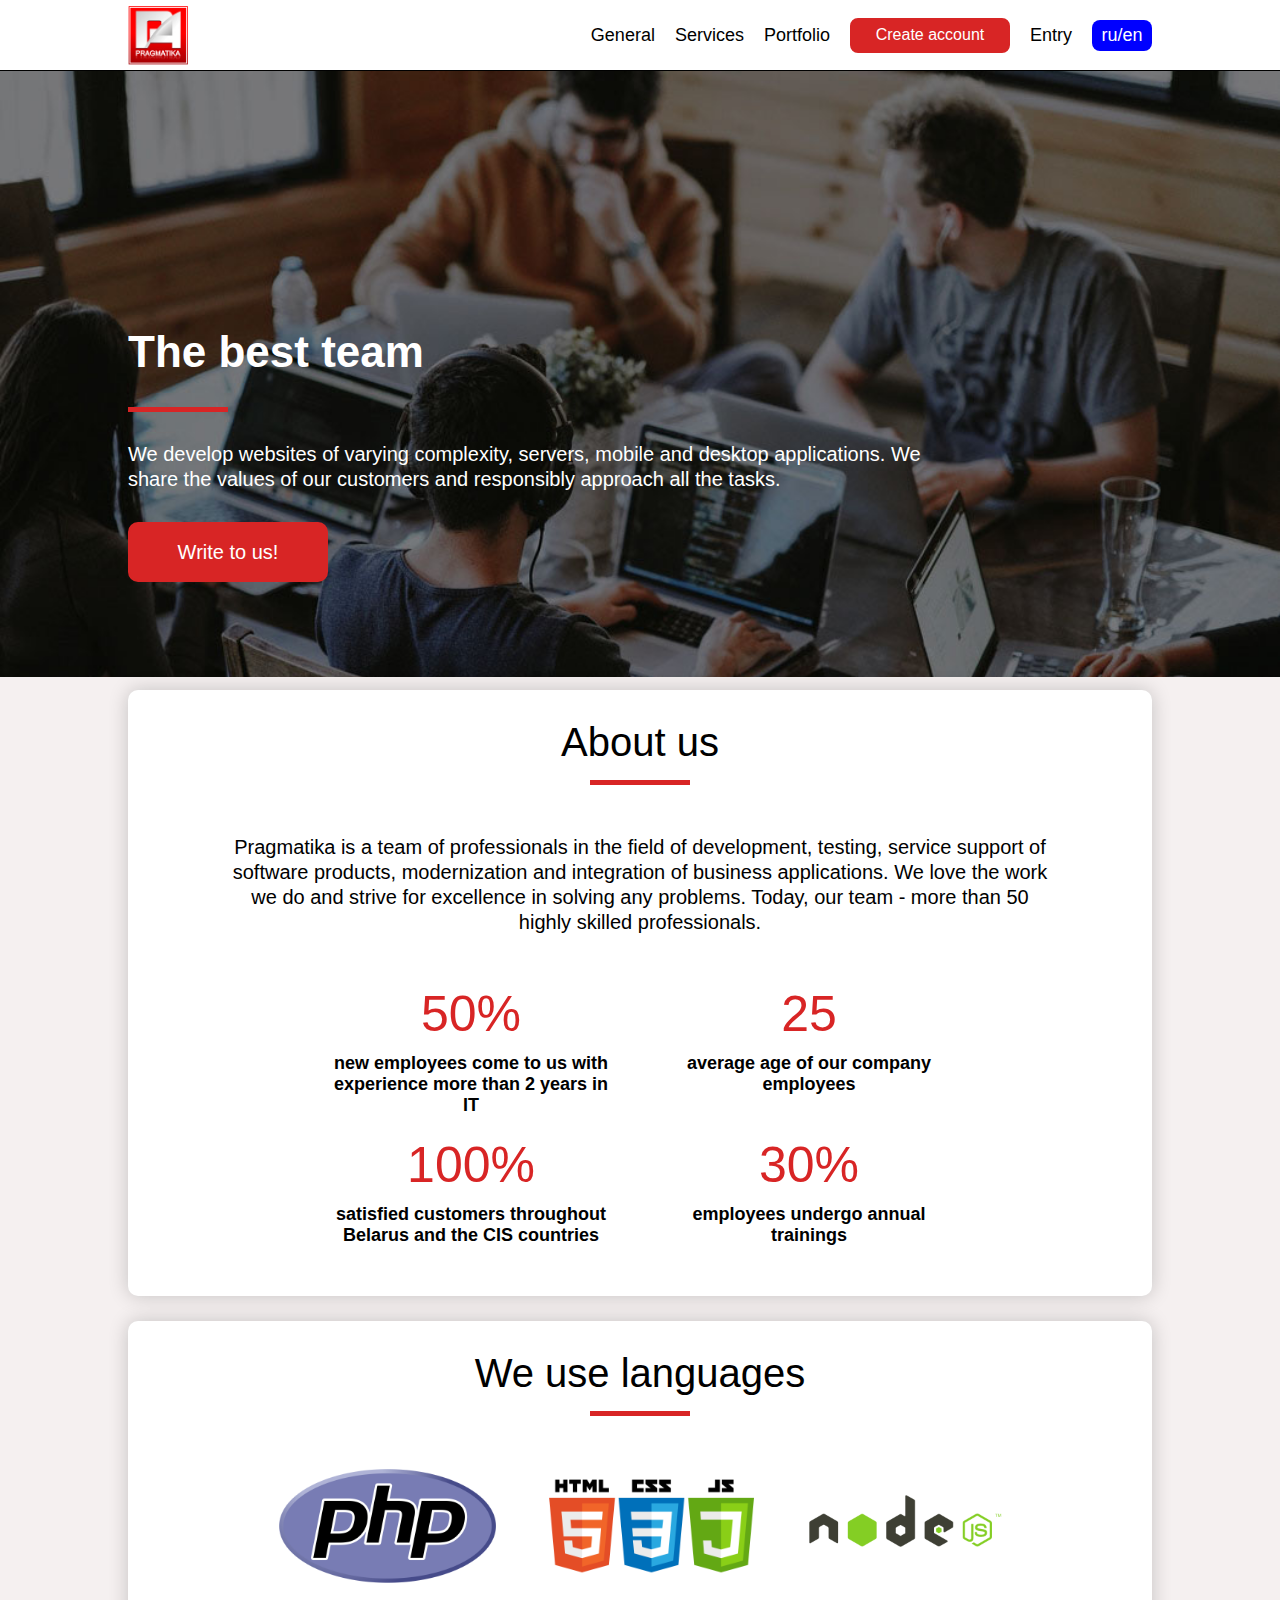
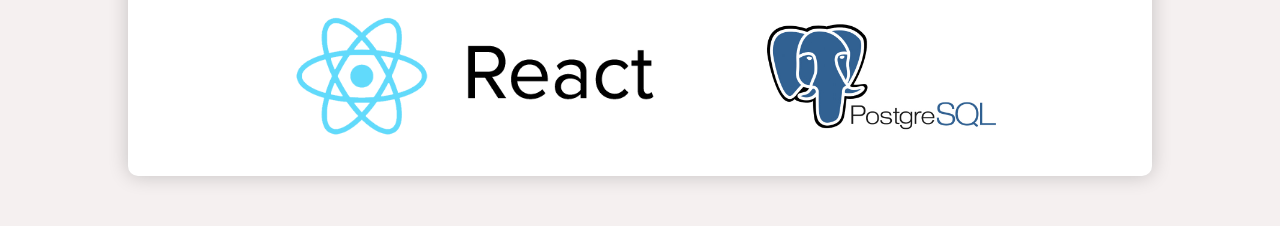
==== commit acc4c48d: "fix shadow" ====
--- a/index_eng.html
+++ b/index_eng.html
@@ -101,7 +101,7 @@
             We develop websites of varying complexity, servers, mobile and desktop applications. We share the values ​​of our customers and responsibly approach all the tasks.</h3>
         <button onclick="feedback('block')">Write to us!</button>
     </section>
-    <section class="about">
+    <section style="box-shadow: 0 0 20px rgba(0, 0, 0, 0.2); background-color: white" class="about">
         <h3>About us</h3>
         <div class="line"></div>
         <h5>Pragmatika is a team of professionals in the field of development, testing, service support of software products, modernization and integration of business applications.
@@ -127,7 +127,7 @@
         </div>
         </section>
         <section>
-        <div class="technology">
+        <div style="box-shadow: 0 0 20px rgba(0, 0, 0, 0.2);" class="technology">
             <h3>We use languages</h3>
             <div class="line"></div>
             <div class="languages">
--- a/css/index.css
+++ b/css/index.css
@@ -8,7 +8,7 @@
     margin: 0;
     padding: 0;
 }
-h1, h2, h3, h4, h5, h6{
+h1, h2, h3, h4, h5, h6, p{
     color: black;
     font-family: Helvetica;
 }
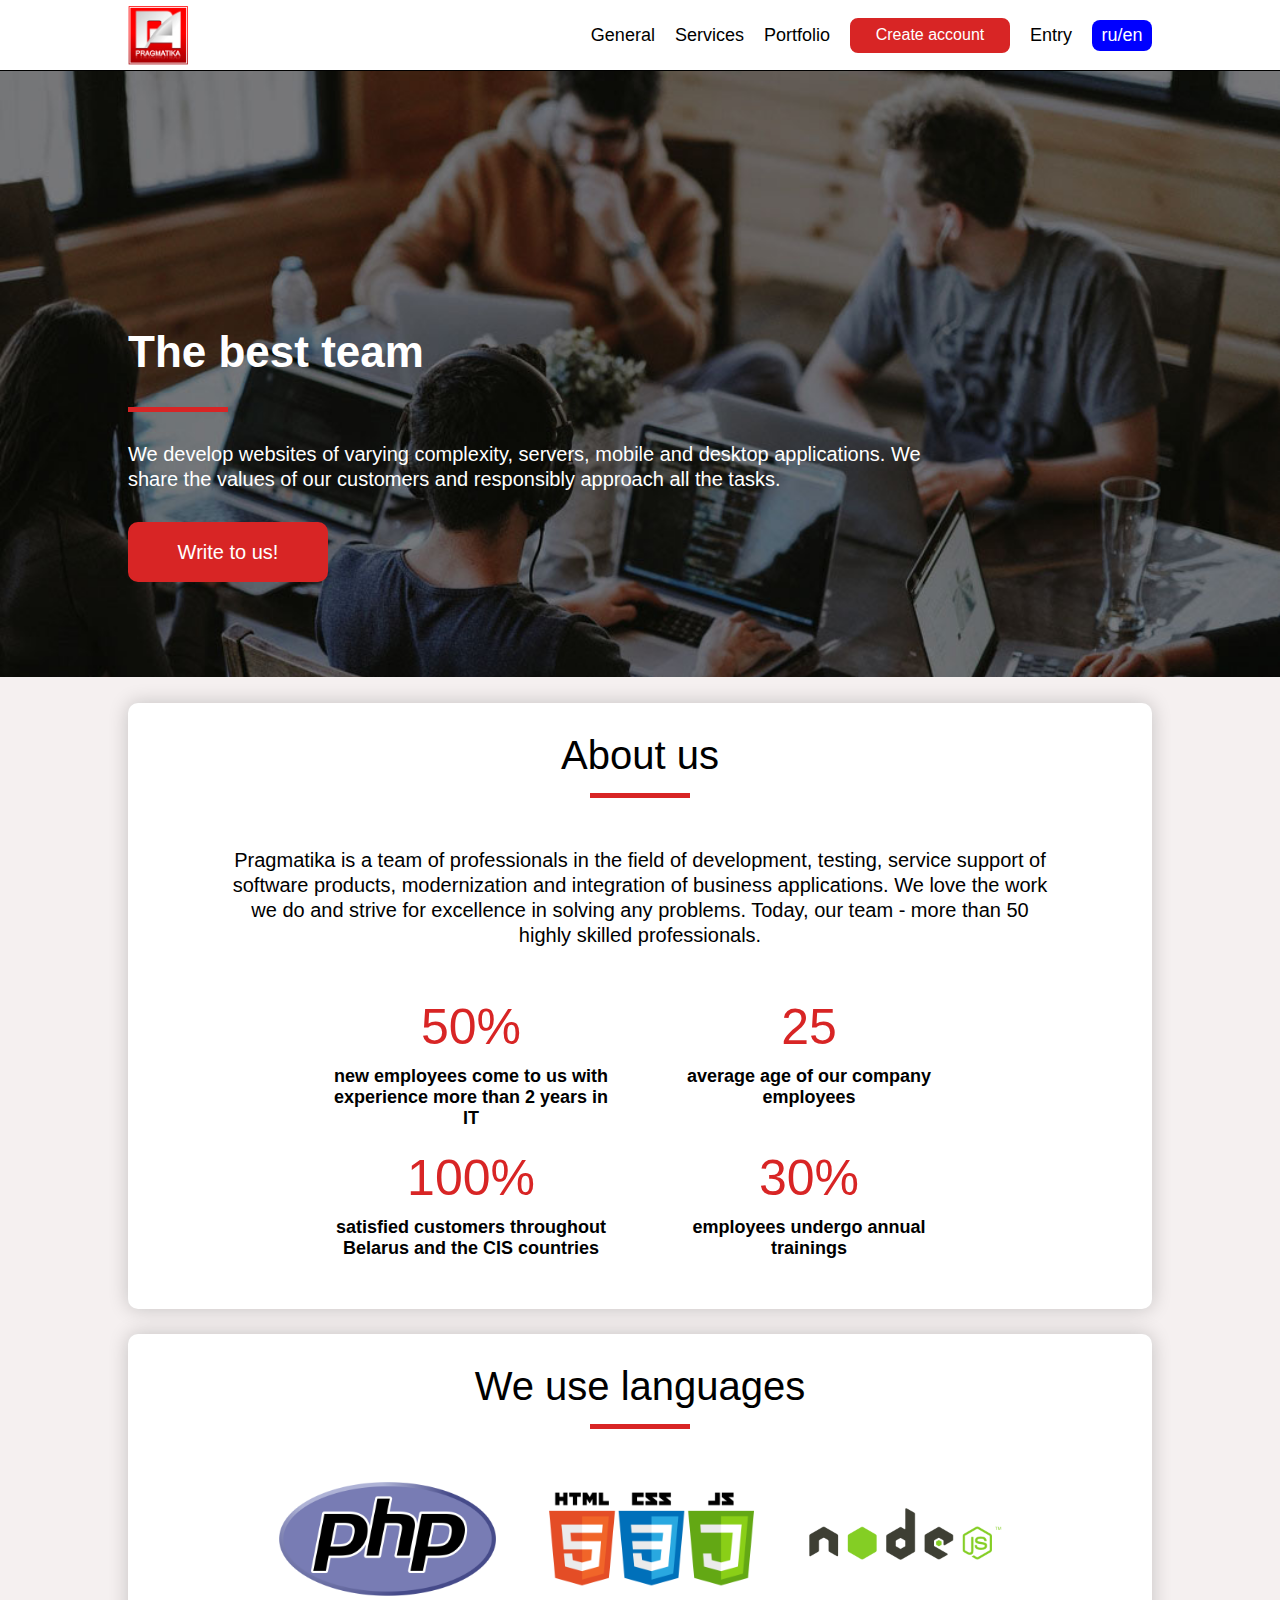
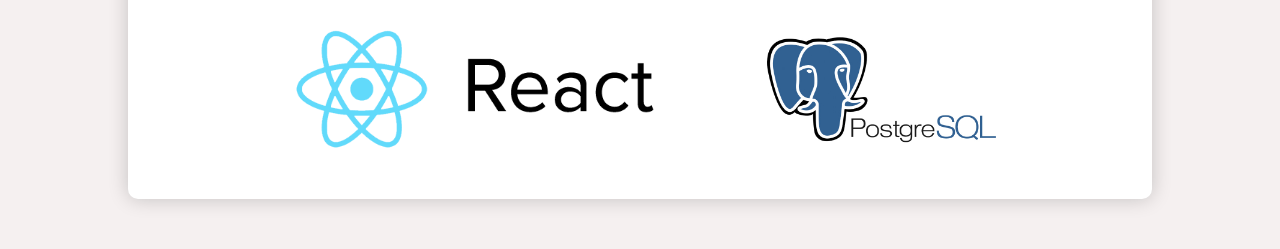
==== commit c1cb184d: "fix changes" ====
--- a/index_eng.html
+++ b/index_eng.html
@@ -101,7 +101,7 @@
             We develop websites of varying complexity, servers, mobile and desktop applications. We share the values ​​of our customers and responsibly approach all the tasks.</h3>
         <button onclick="feedback('block')">Write to us!</button>
     </section>
-    <section style="box-shadow: 0 0 20px rgba(0, 0, 0, 0.2); background-color: white" class="about">
+    <section style="box-shadow: 0 0 20px rgba(0, 0, 0, 0.2); background-color: white;" class="about">
         <h3>About us</h3>
         <div class="line"></div>
         <h5>Pragmatika is a team of professionals in the field of development, testing, service support of software products, modernization and integration of business applications.
--- a/css/index.css
+++ b/css/index.css
@@ -615,6 +615,7 @@
     margin-left: 10%;
     margin-right: 10%;
     border-radius: 10px;
+    margin-bottom: 50px;
 }
 .technology h3{
     padding-top: 30px;
@@ -634,8 +635,7 @@
     display: flex;
     justify-content: center;
     flex-wrap: wrap;
-    margin-bottom: 50px;
-    padding-bottom: 40px;
+    padding-bottom: 50px;
 }
 .languages img{
     height: 120px;
--- a/css/services.css
+++ b/css/services.css
@@ -1,6 +1,6 @@
 .about{
     background-color: #f5f0f0;
-    margin-top: 1%;
+    margin-top: 2%;
 }
 .adaptive_site{
     text-align: center;
